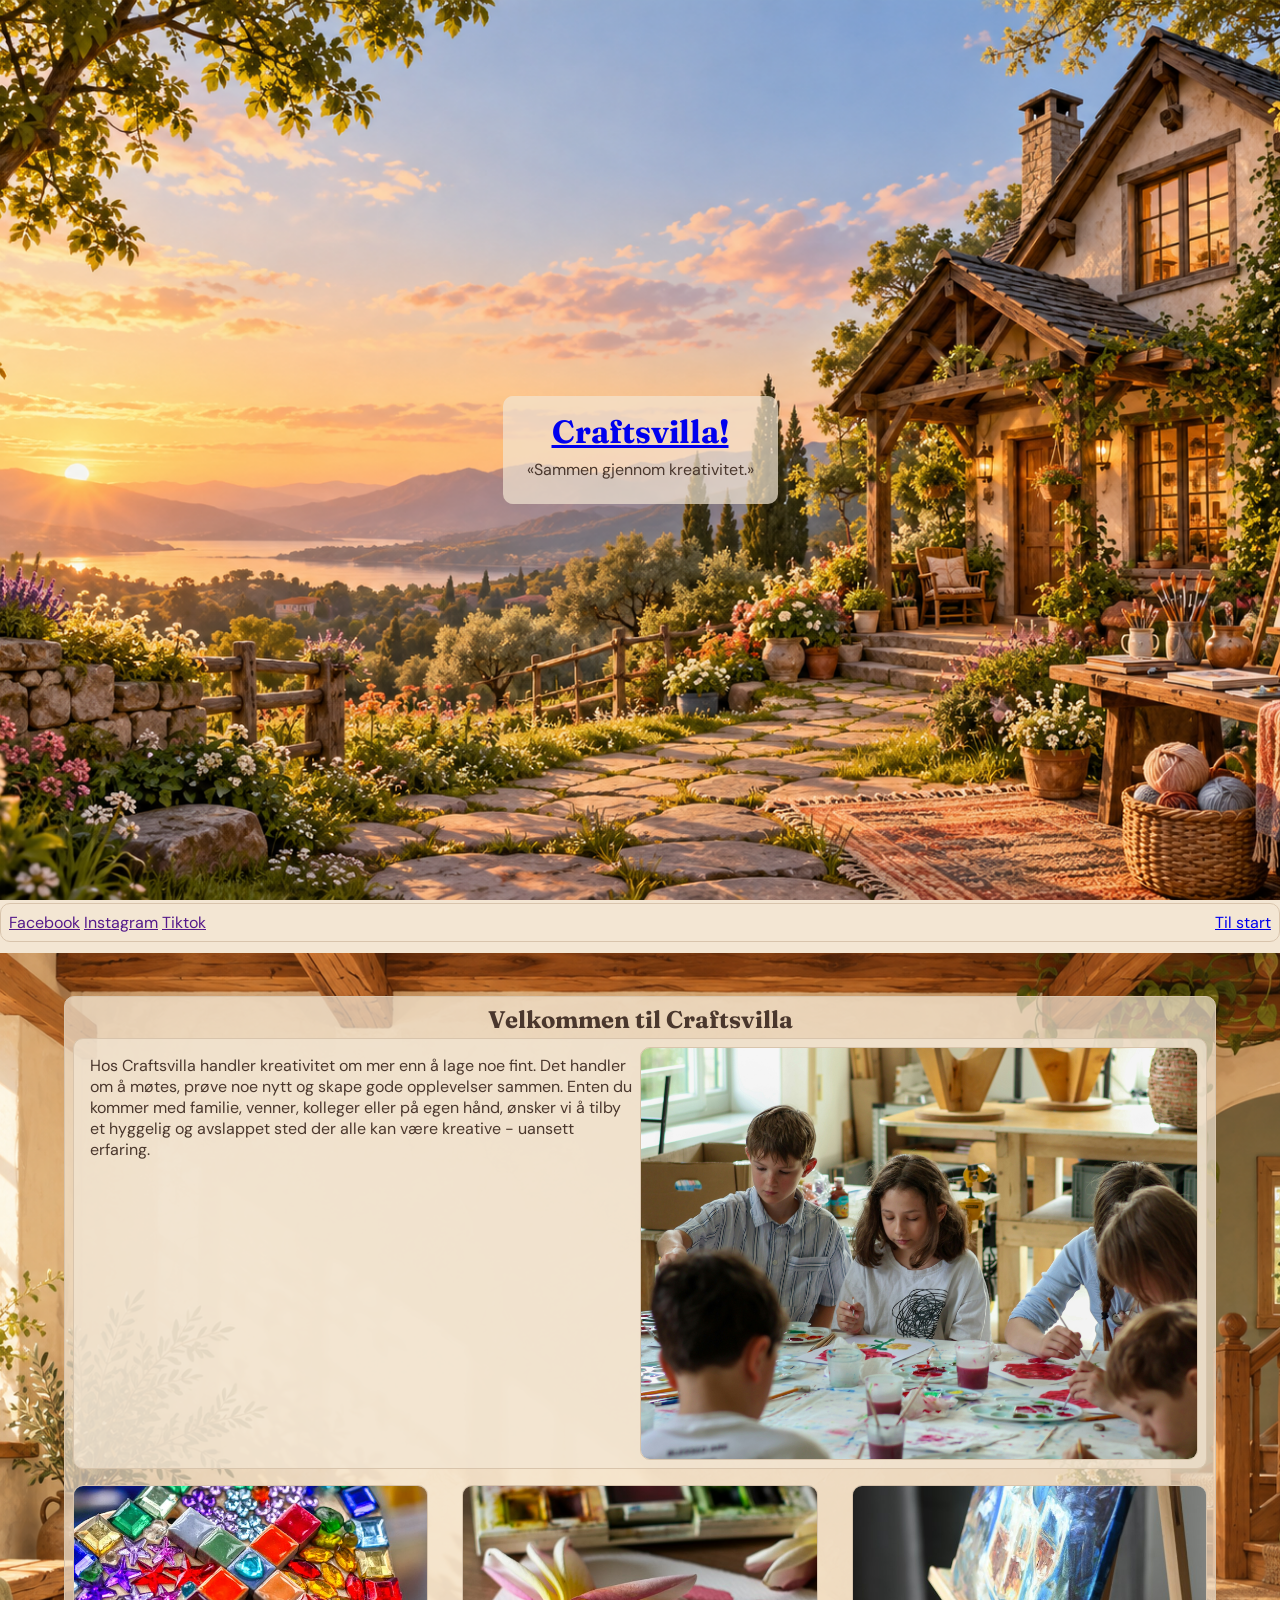
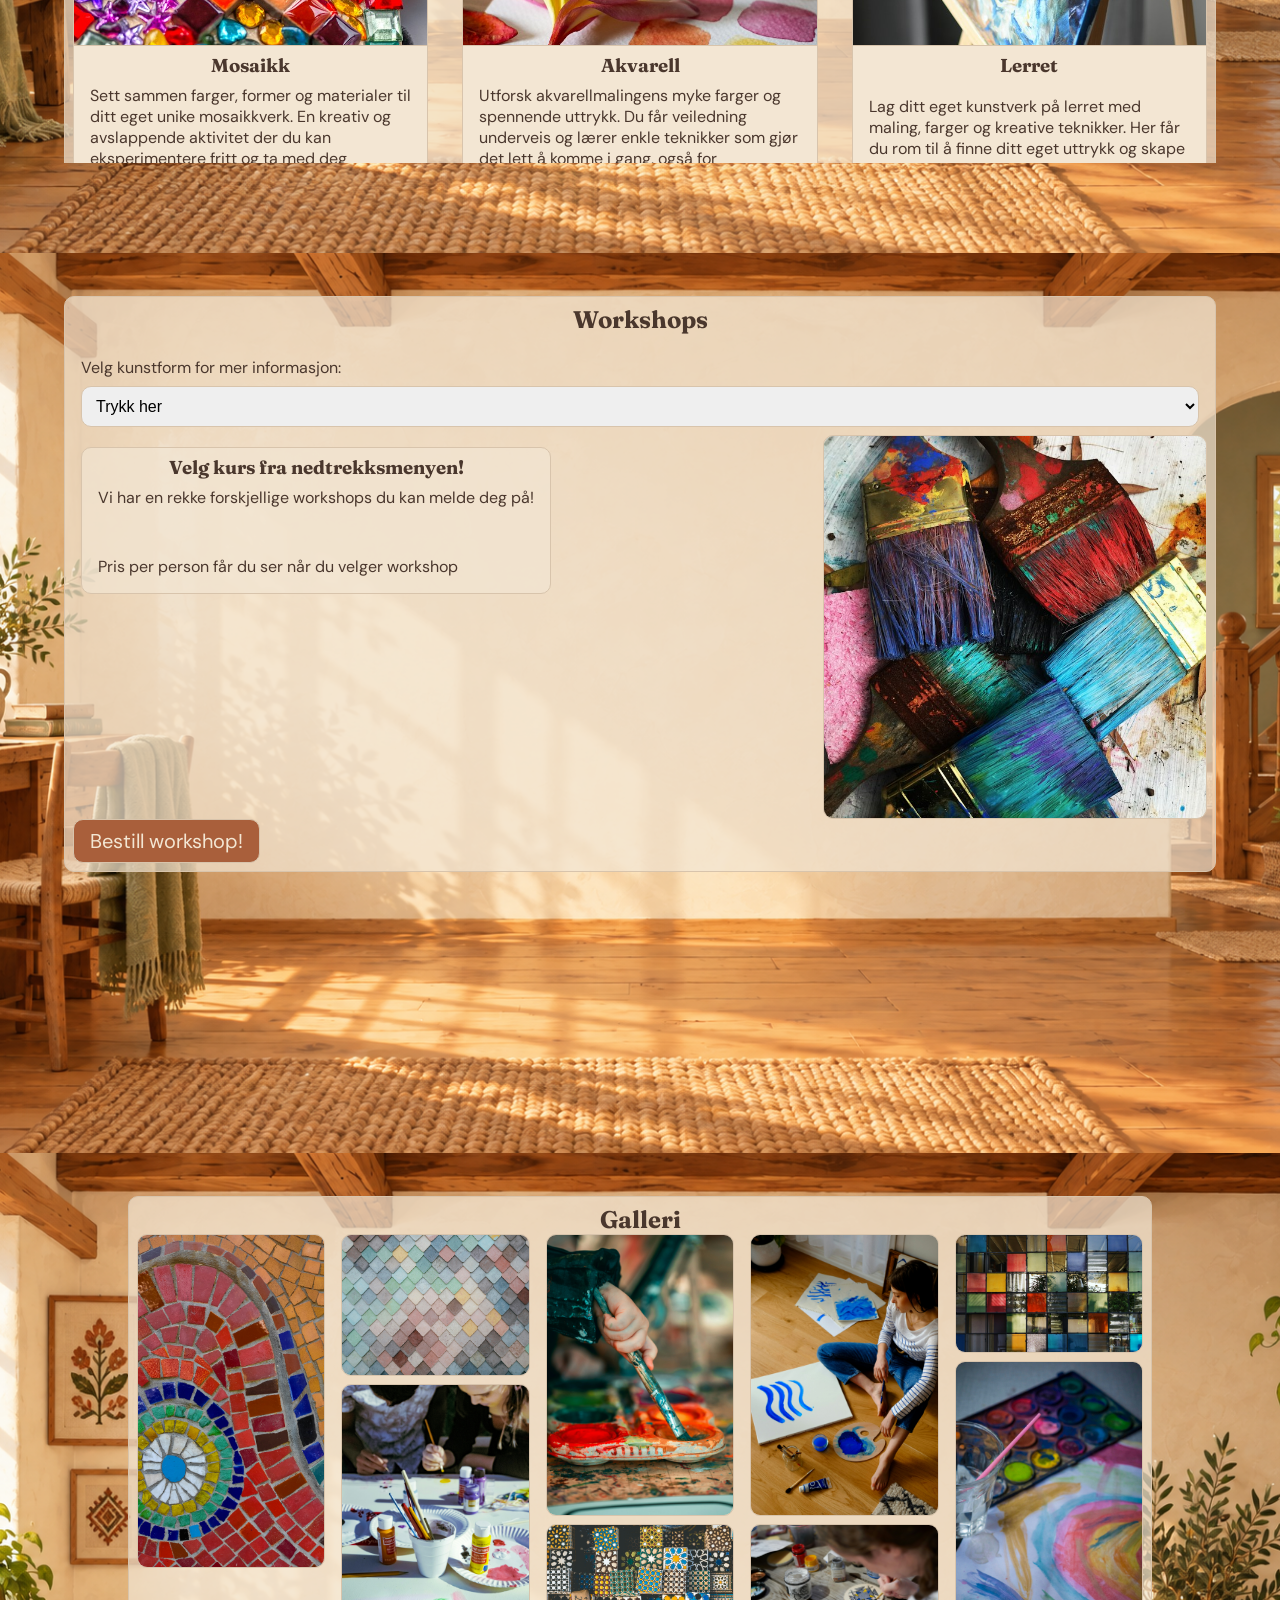
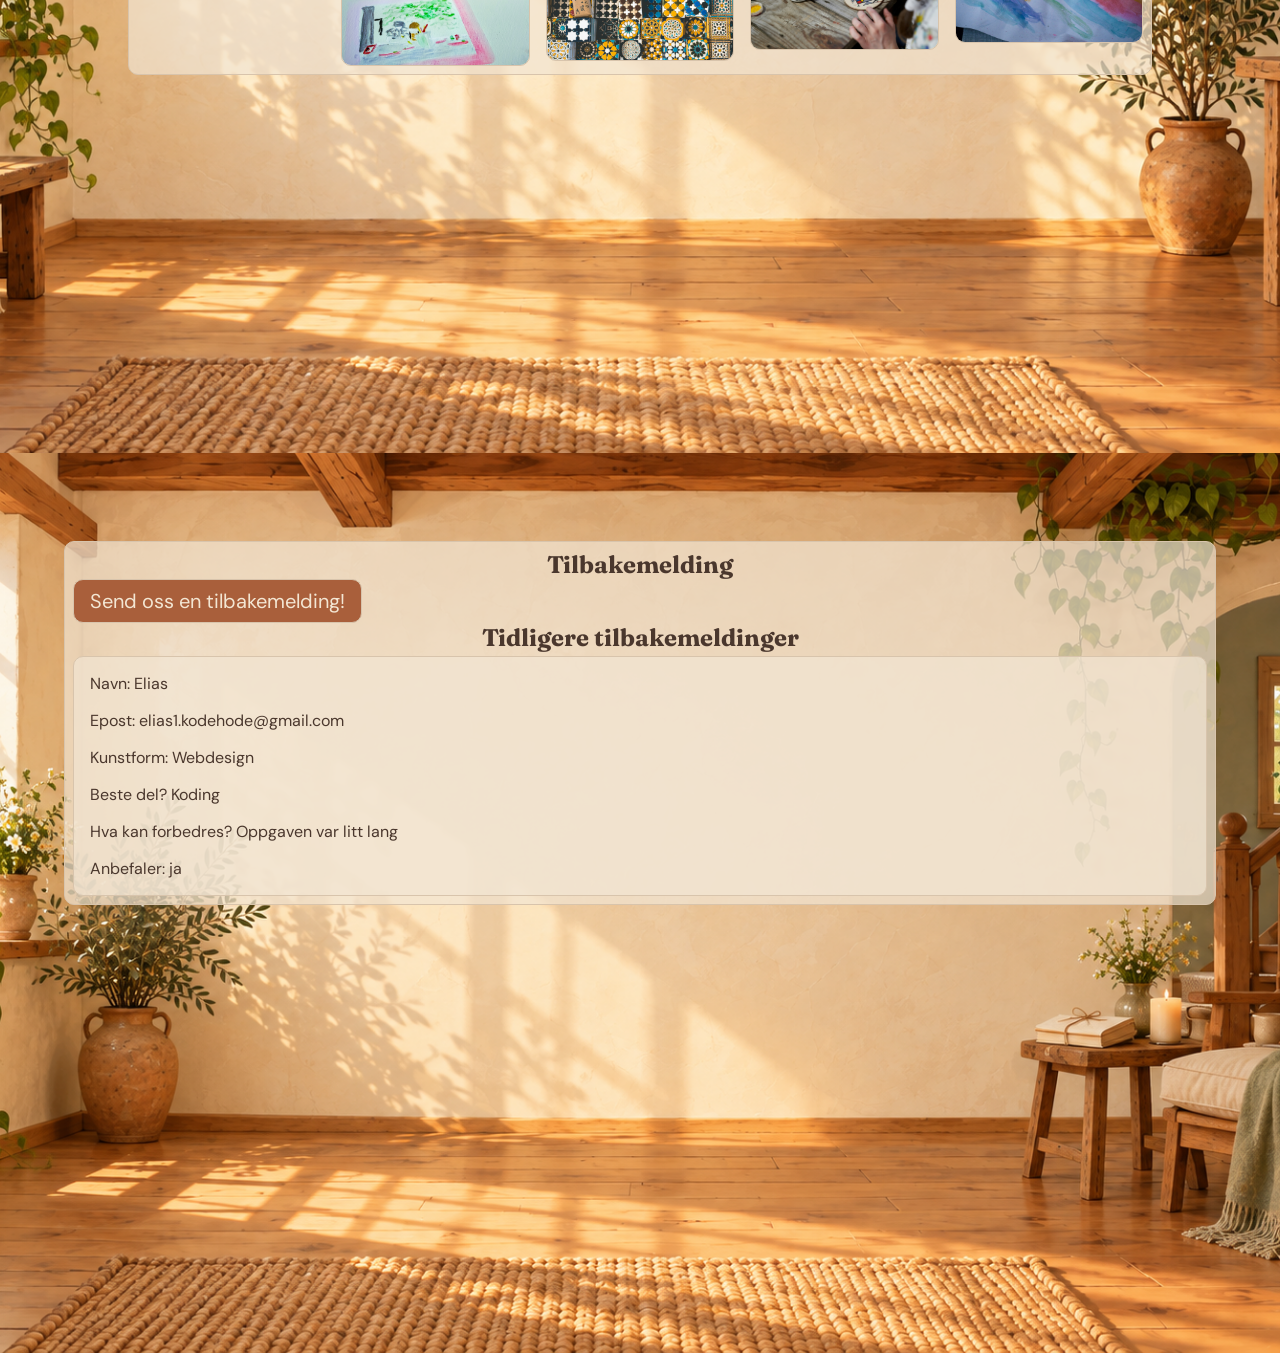
==== index.html @ f9c2df75 "first commit" ====
<!DOCTYPE html>
<html lang="en">

<head>
    <meta charset="UTF-8">
    <meta name="viewport" content="width=device-width, initial-scale=1.0">
    <title>Craftsvilla</title>
    <link rel="stylesheet" href="style.css">

</head>

<body>
    <div class="hero">
        <div class="herotext">
            <h1><a href="#info">Craftsvilla!</a></h1>
            <p>«Sammen gjennom kreativitet.»</p>

        </div>
    </div>
    <div class="house">
        <footer>
            <section class="footer">
                <div>
                    <a href="">Facebook</a>
                    <a href="">Instagram</a>
                    <a href="">Tiktok</a>
                </div>
                <a href="#">Til start</a>
            </section>
        </footer>
        <div class="floorcontainer">
            <div class="floor info" id="info">
                <div class="room ">
                    <section>
                        <h2>Velkommen til Craftsvilla</h2>
                        <section>
                            <div class="row">

                                <p>Hos Craftsvilla handler kreativitet om mer enn å lage noe fint. Det handler om å
                                    møtes,
                                    prøve
                                    noe nytt og skape gode opplevelser sammen. Enten du kommer med familie, venner,
                                    kolleger
                                    eller på egen hånd, ønsker vi å tilby et hyggelig og avslappet sted der alle kan
                                    være
                                    kreative - uansett erfaring.</p>
                                <img src="img/crafting.jpg" alt="unger som maler">
                            </div>
                        </section>
                        <div class="container">
                            <div class="card">
                                <div class="card-image"><img src="img/mosaic.jpg" alt="Mosaikk kunst"></div>
                                <div class="card-text">
                                    <h3>Mosaikk</h3>
                                    <p>Sett sammen farger, former og materialer til ditt eget unike mosaikkverk. En
                                        kreativ og avslappende aktivitet der du kan eksperimentere fritt og ta med deg
                                        resultatet hjem.
                                    </p>
                                    <button onclick="goToBooking('mosaikk')">Mer informasjon</button>
                                </div>

                            </div>
                            <div class="card">
                                <div class="card-image"><img src="img/watercolor.jpg" alt="Mosaikk kunst"></div>
                                <div class="card-text">
                                    <h3>Akvarell</h3>
                                    <p>Utforsk akvarellmalingens myke farger og spennende uttrykk. Du får veiledning
                                        underveis og lærer enkle teknikker som gjør det lett å komme i gang, også for
                                        nybegynnere.</p>
                                    <button onclick="goToBooking('akvarell')">Mer informasjon</button>
                                </div>

                            </div>
                            <div class="card">
                                <div class="card-image"><img src="img/canvas.jpg" alt="Mosaikk kunst"></div>
                                <div class="card-text">
                                    <h3>Lerret</h3>
                                    <p>Lag ditt eget kunstverk på lerret med maling, farger og kreative teknikker. Her
                                        får du rom til å finne ditt eget uttrykk og skape noe personlig i ditt eget
                                        tempo.</p>
                                    <button onclick="goToBooking('lerret')">Mer informasjon</button>
                                </div>

                            </div>
                        </div>
                    </section>
                </div>
            </div>
            <div class="floor booking" id="booking-floor">
                <div class="room ">
                    <section>
                        <h2>Workshops</h2>
                        <div>
                            <form action="">
                                <label for="course">Velg kunstform for mer informasjon: </label>
                                <select name="course" id="course">
                                    <option value="" disabled selected>Trykk her</option>
                                    <option value="mosaikk">Mosaikk</option>
                                    <option value="akvarell">Akvarell</option>
                                    <option value="lerret">Lerret</option>
                                </select>
                            </form>
                        </div>
                        <div class="kurs-info">
                            <div class="left-info">
                                <section>

                                    <h3 id="course-heading">Velg kurs fra nedtrekksmenyen!</h3>
                                    <p id="course-info">Vi har en rekke forskjellige workshops du kan melde deg på!</p>
                                    <p id="course-info2"></p>
                                    <p id="course-info3"></p>
                                    <p id="course-price">Pris per person får du ser når du velger workshop </p>
                                </section>
                            </div>
                            <div class="right-info">
                                <img src="img/art.jpg" alt="Malerkoster i forskjellige farger" id="course-image">
                            </div>
                        </div>
                        <dialog id="booking-dialog">
                            <h2>Bestillingskjema</h2>
                            <form action="" id="bestilling-form">
                                <label for="name">Navn: </label>
                                <input type="text" name="name" id="name" placeholder="Navn Navnesen" required>
                                <label for="email">Epost:</label>
                                <input type="email" name="email" id="email" placeholder="navn@navnesen.no" required>
                                <label for="telefon">Telefon: </label>
                                <input type="tel" name="telefon" id="telefon" required>
                                <label for="courseBooking">Velg kunstform: </label>
                                <select name="courseBooking" id="courseBooking">
                                    <option value="" disabled selected>Trykk her</option>
                                    <option value="mosaikk">Mosaikk</option>
                                    <option value="akvarell">Akvarell</option>
                                    <option value="lerret">Lerret</option>
                                </select>
                                <!-- DATO -->
                                <label for="dato">Velg dato og klokkeslett</label>
                                <input type="datetime-local" name="dato" id="dato">
                                <!-- Antall deltakere -->
                                <label for="antall">Antall deltakere:</label>
                                <input type="number" name="antall" id="antall" value="1" min="1">
                                <!-- Spesielle ønsker (valgfritt) -->
                                <label for="wishes">Spesielle ønsker: </label>
                                <textarea name="wishes" id="wishes"></textarea>
                                <button type="submit" id="bestill">Bestill</button>
                            </form>


                            <button id="close-dialog">Avbryt</button>
                        </dialog>
                        <button id="open-dialog">Bestill workshop!</button>
                        <dialog id="takk-bestilling">
                            <h2>Takk for din bestilling!</h2>
                            <div id="kvittering"></div>
                            <button id="lukk-bestilling">Lukk</button>
                        </dialog>
                    </section>
                </div>
            </div>
            <div class="floor gallery">
                <div class="room galleri-rom">
                    <section>
                        <h2>Galleri</h2>
                        <div class="galleri-container">
                            <img src="img/gallery/1.jpg" alt="mosaik på bakken" class="gallery-image">
                            <img src="img/gallery/2.jpg" alt="symmetrisk mosaikk" class="gallery-image">
                            <img src="img/gallery/3.jpg" alt="to personer som maler med vannfarger"
                                class="gallery-image">
                            <img src="img/gallery/4.jpg" alt="handen til et barn som maler med vannfarger"
                                class="gallery-image">
                            <img src="img/gallery/5.jpg" alt="mange forskjellige eksempler på mosaikk ruter"
                                class="gallery-image">
                            <img src="img/gallery/6.jpg" alt="kvinne som maler på lerret" class="gallery-image">
                            <img src="img/gallery/7.jpg" alt="person som maler på treverk" class="gallery-image">
                            <img src="img/gallery/8.jpg" alt="mosaikk glassruter" class="gallery-image">
                            <img src="img/gallery/9.jpg" alt="vannfarger og et maleri" class="gallery-image">
                        </div>
                    </section>
                    <dialog id="lightbox">
                        <img src="" alt="" id="lightbox-image">
                        <p id="lightbox-text"></p>
                        <button id="lightbox-close">Lukk</button>
                    </dialog>
                </div>
            </div>
            <div class="floor feedback">
                <div class="room">
                    <section>
                        <h2>Tilbakemelding</h2>
                        <button id="open-tilbakemeldings-dialog">Send oss en
                            tilbakemelding!</button>
                        <div class="meldingscontainer">
                            <div id="melding">
                                <h2>Tidligere tilbakemeldinger</h2>
                                <section>
                                    <p>Navn: Elias</p>
                                    <p>Epost: elias1.kodehode@gmail.com</p>
                                    <p>Kunstform: Webdesign</p>
                                    <p>Beste del? Koding</p>
                                    <p>Hva kan forbedres? Oppgaven var litt lang</p>
                                    <p>Anbefaler: ja</p>
                                </section>
                            </div>
                        </div>

                        <dialog id="tilbakemelding-dialog">
                            <form action="" id="tilbakemelding-form">
                                <!-- navn -->
                                <label for="name">Navn: </label>
                                <input type="text" name="name" id="name" placeholder="Navn Navnesen" required>
                                <!-- email -->
                                <label for="epost">Epost:</label>
                                <input type="email" name="email" id="email" placeholder="navn@navnesen.no" required>
                                <!-- kunstform nedtrekk -->
                                <label for="courseBooking">Velg kunstform: </label>
                                <select name="courseBooking" id="courseBooking">
                                    <option value="" disabled selected>Trykk her</option>
                                    <option value="mosaikk">Mosaikk</option>
                                    <option value="akvarell">Akvarell</option>
                                    <option value="lerret">Lerret</option>
                                </select>
                                <!-- tekstområde: Favorittdel -->
                                <label for="favorittdel">Hva likte du best?</label>
                                <textarea name="favorittdel" id="favorittdel"></textarea>
                                <!-- Forbedringsområde -->
                                <label for="forbedring">Hvordan kan vi forbedre oss?</label>
                                <textarea name="forbedring" id="forbedring"></textarea>
                                <div>

                                    <label for="anbefaling">Vil du anbefale CRAFTSVILLA til andre?</label><br>
                                    <input type="radio" name="anbefaling" id="ja" value="Ja">
                                    <label for="ja">Ja</label><br>
                                    <input type="radio" name="anbefaling" id="nei" value="Nei">
                                    <label for="nei">Nei</label><br>
                                    <input type="radio" name="anbefaling" id="kanskje" value="Kanskje">
                                    <label for="kanskje">Kanskje</label>

                                </div><!-- RADIO JA NEI KANSKJE -->
                                <div>
                                    <input type="checkbox" name="tillatelse" id="tillatelse"><label
                                        for="tillatelse">"Jeg
                                        gir CRAFTSVILLA tillatelse til å dele tilbakemeldingene mine på nettstedet deres
                                        eller sosiale medier."</label>
                                </div>
                                <label for="bilde-opplasting">Last opp bildefil</label>
                                <input type="file" name="bilde-opplasting" id="bilde-opplasting">
                                <button id="send-tilbakemelding">Send inn</button>
                            </form>
                            <button id="close-tilbakemelding-dialog">Avbryt</button>
                        </dialog>
                    </section>

                </div>
            </div>
        </div>
    </div>
</body>
<script src="script.js"></script>

</html>
---- style.css ----
@import url("https://fonts.googleapis.com/css2?family=DM+Sans:ital,opsz,wght@0,9..40,100..1000;1,9..40,100..1000&family=Fraunces:ital,opsz,wght@0,9..144,100..900;1,9..144,100..900&display=swap");
:root {
  --background-color: #f3e6d3;
  --primary-color: #4a372d;
  --secondary-color: #746258;
  --tertiary-color: #a95f3b;
  --alt-color: #87482f;
  --accents-color: #6f8792;
  --border-color: #d8c4ac;
  --background-opaque: rgba(243, 230, 211, 0.7);

  /* spacing */
  --space-small: 0.5rem;
  --space-medium: 1rem;
  --space-large: 2rem;
  --space-xl: 2.5rem;
  --space-section: 3.75rem;

  /* font sizes */
  --text-small: 0.875rem;
  --text-base: 1rem;
  --text-medium: 1.25rem;
  --text-large: 1.875rem;
  --text-xl: 2.5rem;

  /* other */
  --radius: 0.625rem;
}

* {
  padding: 0;
  margin: 0;
  box-sizing: border-box;
}
/* div {
  border: 1px solid black;
} */
body {
  height: 100vh;
  width: 100vw;
  background-color: var(--background-color);
  color: var(--primary-color);
  font-family: "DM Sans", sans-serif;
  font-size: var(--text-base);
}
html {
  scroll-snap-type: y mandatory;
  scroll-behavior: smooth;
}
h1,
h2,
h3,
h4 {
  text-align: center;
  font-family: "Fraunces", serif;
}
p {
  padding: var(--space-small);
}
button {
  color: var(--background-color);
  font-size: var(--text-medium);
  background-color: var(--tertiary-color);
  font-family: "DM Sans", sans-serif;
  padding: var(--space-small) var(--space-medium);
  border-radius: var(--radius);
  border: 1px solid var(--border-color);
  cursor: pointer;
  transition:
    transform 0.2s ease,
    box-shadow 0.2s ease;
}
button:hover {
  background-color: var(--alt-color);
  transform: translateY(-2px);
  box-shadow: 0 3px 3px rgba(0, 0, 0, 0.15);
}
.house {
  width: 100%;
  margin: auto;
}
.floor {
  height: 100dvh;
  scroll-snap-align: start;
}
.room {
  height: 90%;
  width: 90%;
  margin: auto;
  padding-top: var(--space-xl);
  overflow: hidden;
}
.info {
  background-image: url(img/info.png);
  background-position: center;
  background-size: cover;
}
.booking {
  background-image: url(img/booking.png);
  background-position: center;
  background-size: cover;
}
.gallery {
  background-image: url(img/gallery.png);
  background-position: center;
  background-size: cover;
}
.galleri-container {
  columns: 180px;
  column-gap: 1rem;
}
.galleri-rom {
  width: 80%;
  margin: auto;
}
.galleri-container img {
  width: 100%;
  display: block;
  margin-bottom: var(--space-small);
  break-inside: avoid;
  border: 1px solid var(--border-color);
  border-radius: var(--radius);
  transition:
    transform 0.2s ease,
    box-shadow 0.2s ease;
}
.galleri-container img:hover {
  background-color: var(--alt-color);
  transform: translateY(-2px);
  box-shadow: 0 3px 3px rgba(0, 0, 0, 0.15);
}
.feedback {
  display: flex;
  flex-direction: column;
  background-image: url(img/feedback.png);
  background-position: center;
  background-size: cover;
}
.hero {
  background-image: url(img/background.png);
  background-position: center;
  background-size: cover;
  height: 100dvh;
  scroll-snap-align: start;
  position: relative;
  display: flex;
  justify-content: center;
  align-items: center;
}
.herotext {
  background-color: var(--background-opaque);
  border-radius: var(--radius);
  padding: var(--space-medium);
}
section {
  margin-top: 0.2rem;
  background-color: var(--background-opaque);
  border-radius: var(--radius);
  padding: var(--space-small);
  border: var(--border-color) 1px solid;
}
.row {
  display: flex;
}
.row img {
  width: 50%;
  border-radius: var(--radius);
  border: 1px solid var(--border-color);
  object-fit: cover;
}
/* Product card */
.container {
  display: flex;
  margin-top: var(--space-medium);
  gap: 3%;
}
.card {
  width: calc((100% / 3));
  display: flex;
  flex-direction: column;
  background-color: var(--background-color);
  overflow: hidden;
  border-radius: var(--radius);
  border: 1px solid var(--border-color);
}
.card-image {
  width: 100%;
  min-height: 8rem;
  max-height: 10rem;
  border-bottom: 1px solid var(--border-color);
}
.card-image img {
  width: 100%;
  height: 100%;
  object-fit: cover;
  object-position: center;
}
.card-text {
  display: flex;
  justify-content: space-between;
  align-content: space-between;
  flex-direction: column;
  flex-grow: 1;
  padding: var(--space-small);
}
footer {
  height: 50px;
  position: sticky;
  top: calc(100dvh - 40px);
}
.footer {
  display: flex;
  justify-content: space-between;
}
.left-info {
  padding: var(--space-small);
}
.right-info {
  display: flex;
  flex-direction: column;
}
.right-info img {
  width: 30vw;
  max-height: 50vh;
  object-fit: cover;
  border: 1px solid var(--border-color);
  border-radius: var(--radius);
}
.kurs-info {
  display: flex;
  justify-content: space-between;
}

form {
  display: flex;
  flex-direction: column;
  font-family: "DM Sans", sans-serif;
  gap: var(--space-small);
  margin-top: 15px;
  padding: var(--space-small);
}
input,
textarea,
select {
  padding: 10px;
  border: 1px solid var(--border-color);
  border-radius: var(--radius);
  font-size: 16px;
}
textarea {
  resize: vertical;
}
dialog {
  margin: auto;
  border-radius: var(--radius);
  background-color: var(--background-color);
}
dialog::backdrop {
  background-color: rgba(0, 0, 0, 0.7);
}
.no-scroll {
  overflow: hidden;
}

#lightbox {
  border: none;
  background: transparent;
  padding: 0;
}

#lightbox::backdrop {
  background: rgba(0, 0, 0, 0.8);
}

#lightbox-image {
  max-width: 90vw;
  max-height: 75vh;
  display: block;
  border-radius: 10px;
  border: 1px solid var(--border-color);
}

#lightbox-text {
  margin: 0.5rem 0 0.5rem 0;
  text-align: center;
  background-color: var(--background-opaque);
  border-radius: var(--radius);
  padding: var(--space-small);
}

.meldingscontainer {
  overflow-y: auto;
  max-height: 80vh;
}
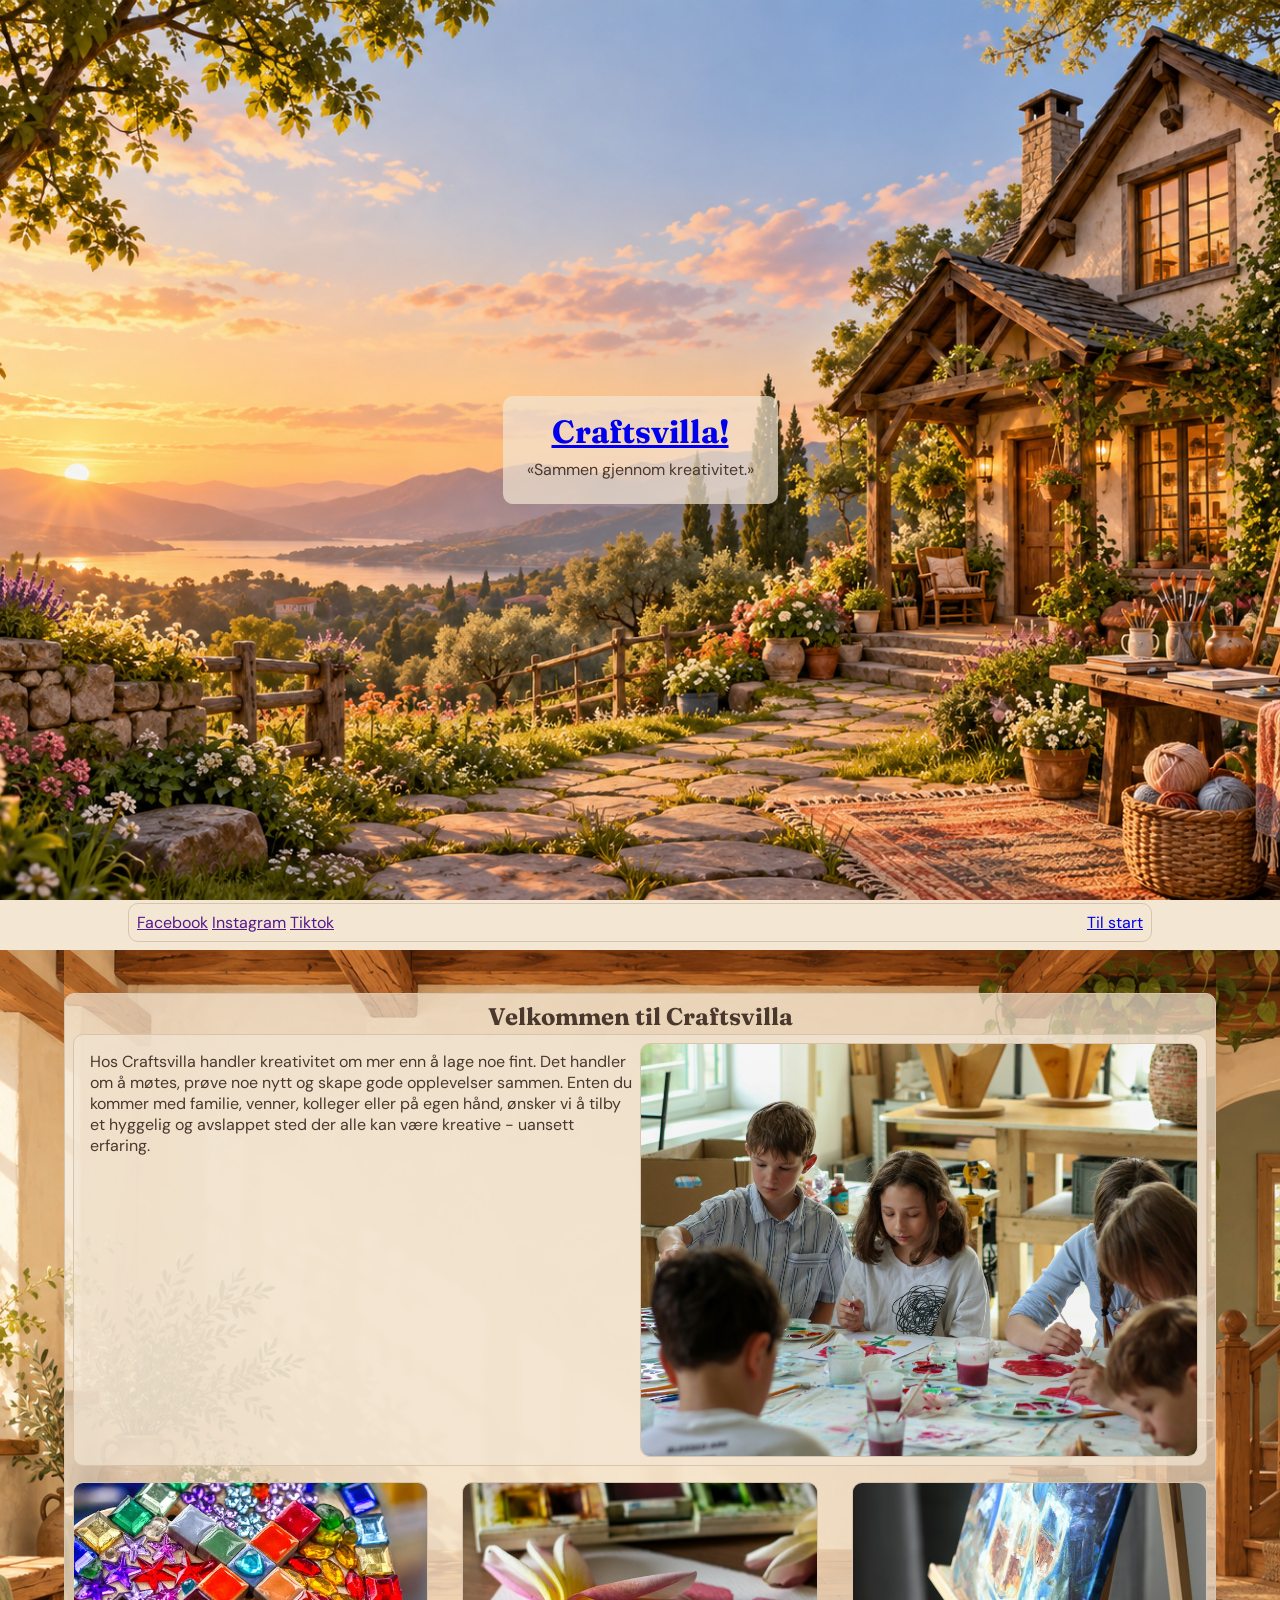
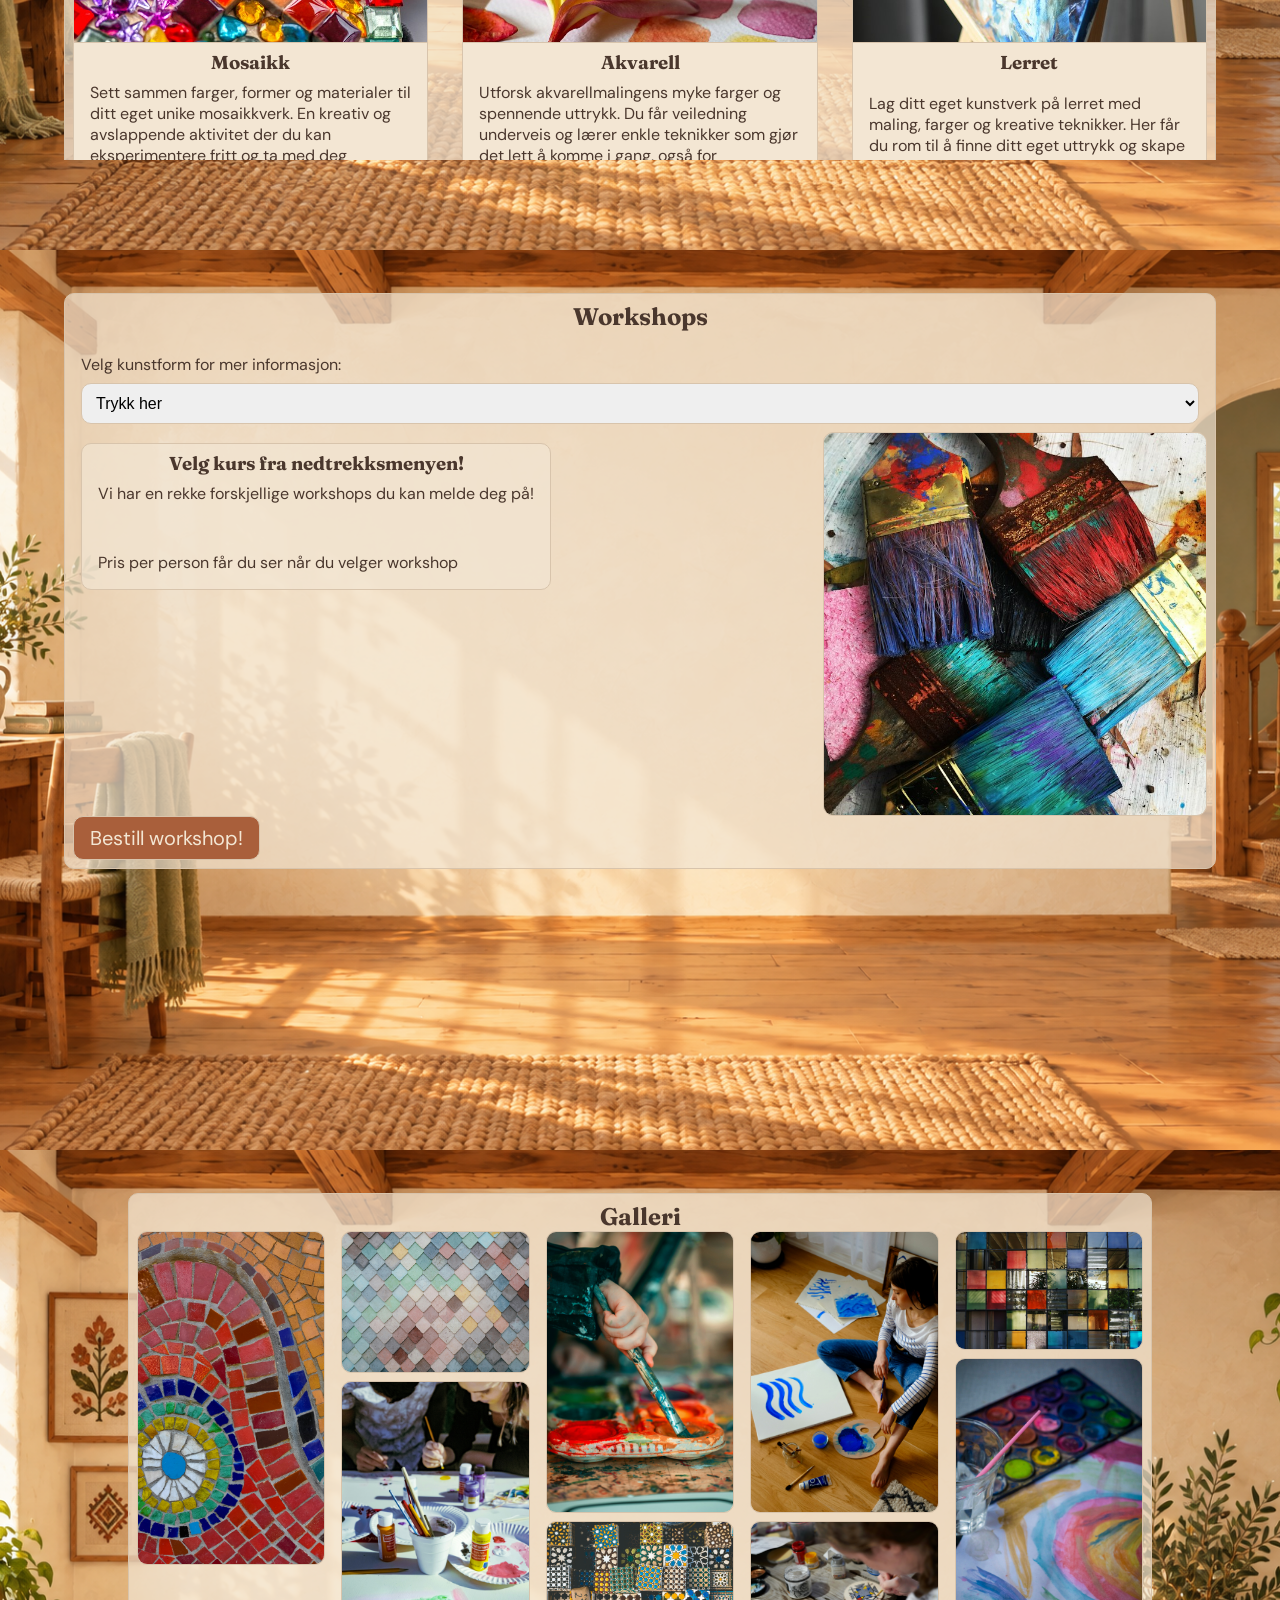
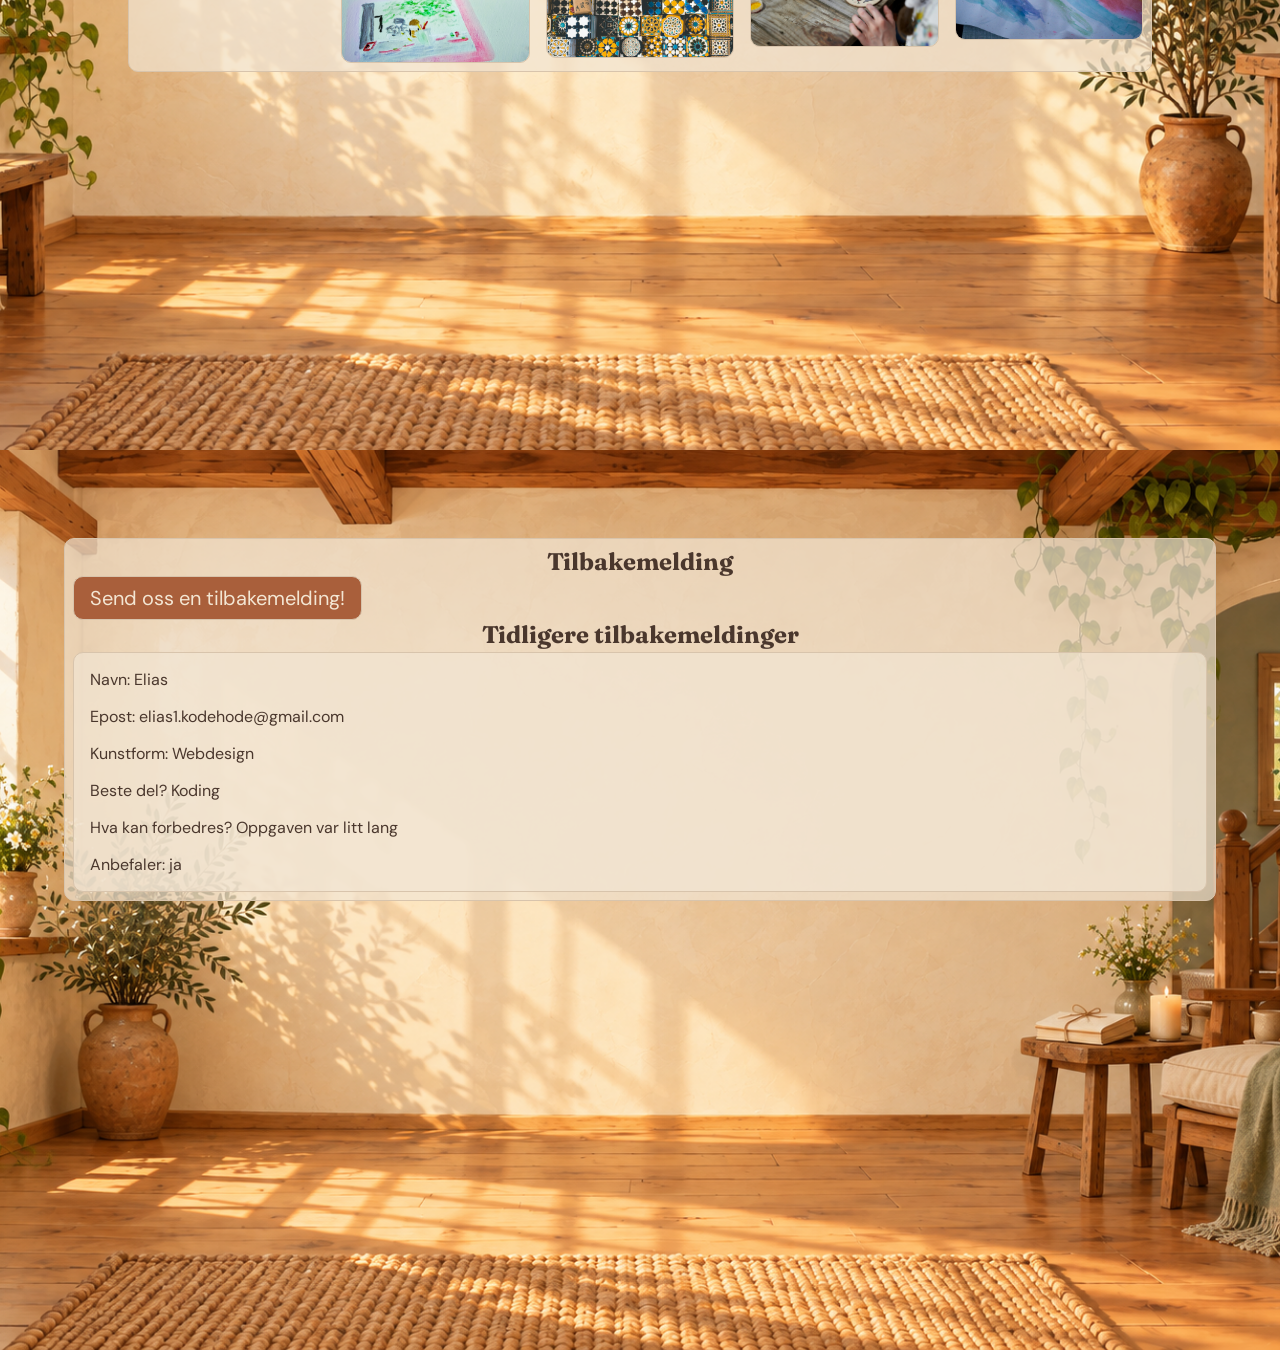
==== commit fca576ca: "small fix" ====
--- a/index.html
+++ b/index.html
@@ -30,7 +30,7 @@
         </footer>
         <div class="floorcontainer">
             <div class="floor info" id="info">
-                <div class="room ">
+                <div class="room info">
                     <section>
                         <h2>Velkommen til Craftsvilla</h2>
                         <section>
--- a/style.css
+++ b/style.css
@@ -78,6 +78,10 @@
 .house {
   width: 100%;
   margin: auto;
+  display: flex;
+  flex-direction: column;
+  justify-content: center;
+  align-items: center;
 }
 .floor {
   height: 100dvh;
@@ -88,13 +92,14 @@
   width: 90%;
   margin: auto;
   padding-top: var(--space-xl);
-  overflow: hidden;
+  overflow: scroll;
 }
 .info {
   background-image: url(img/info.png);
   background-position: center;
   background-size: cover;
 }
+
 .booking {
   background-image: url(img/booking.png);
   background-position: center;
@@ -204,9 +209,10 @@
   padding: var(--space-small);
 }
 footer {
+  width: 80%;
   height: 50px;
   position: sticky;
-  top: calc(100dvh - 40px);
+  top: calc(100dvh - 50px);
 }
 .footer {
   display: flex;
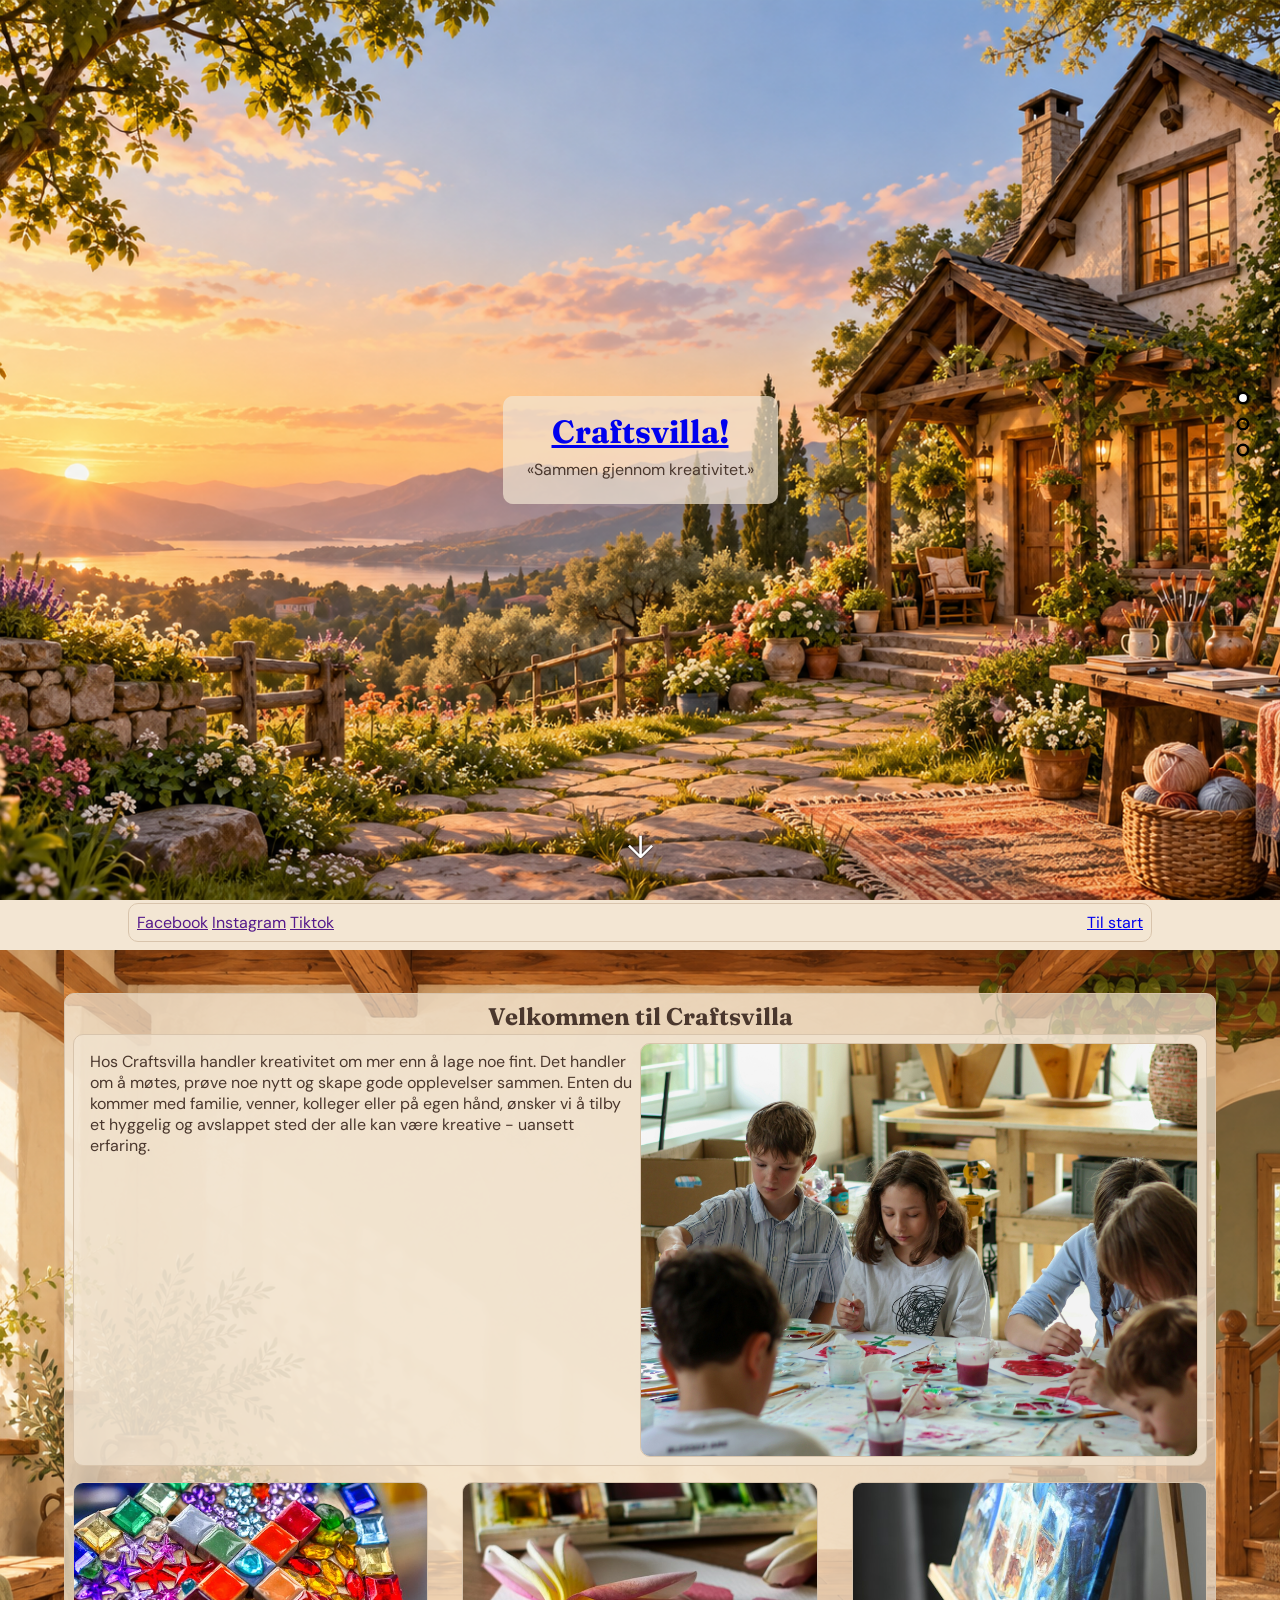
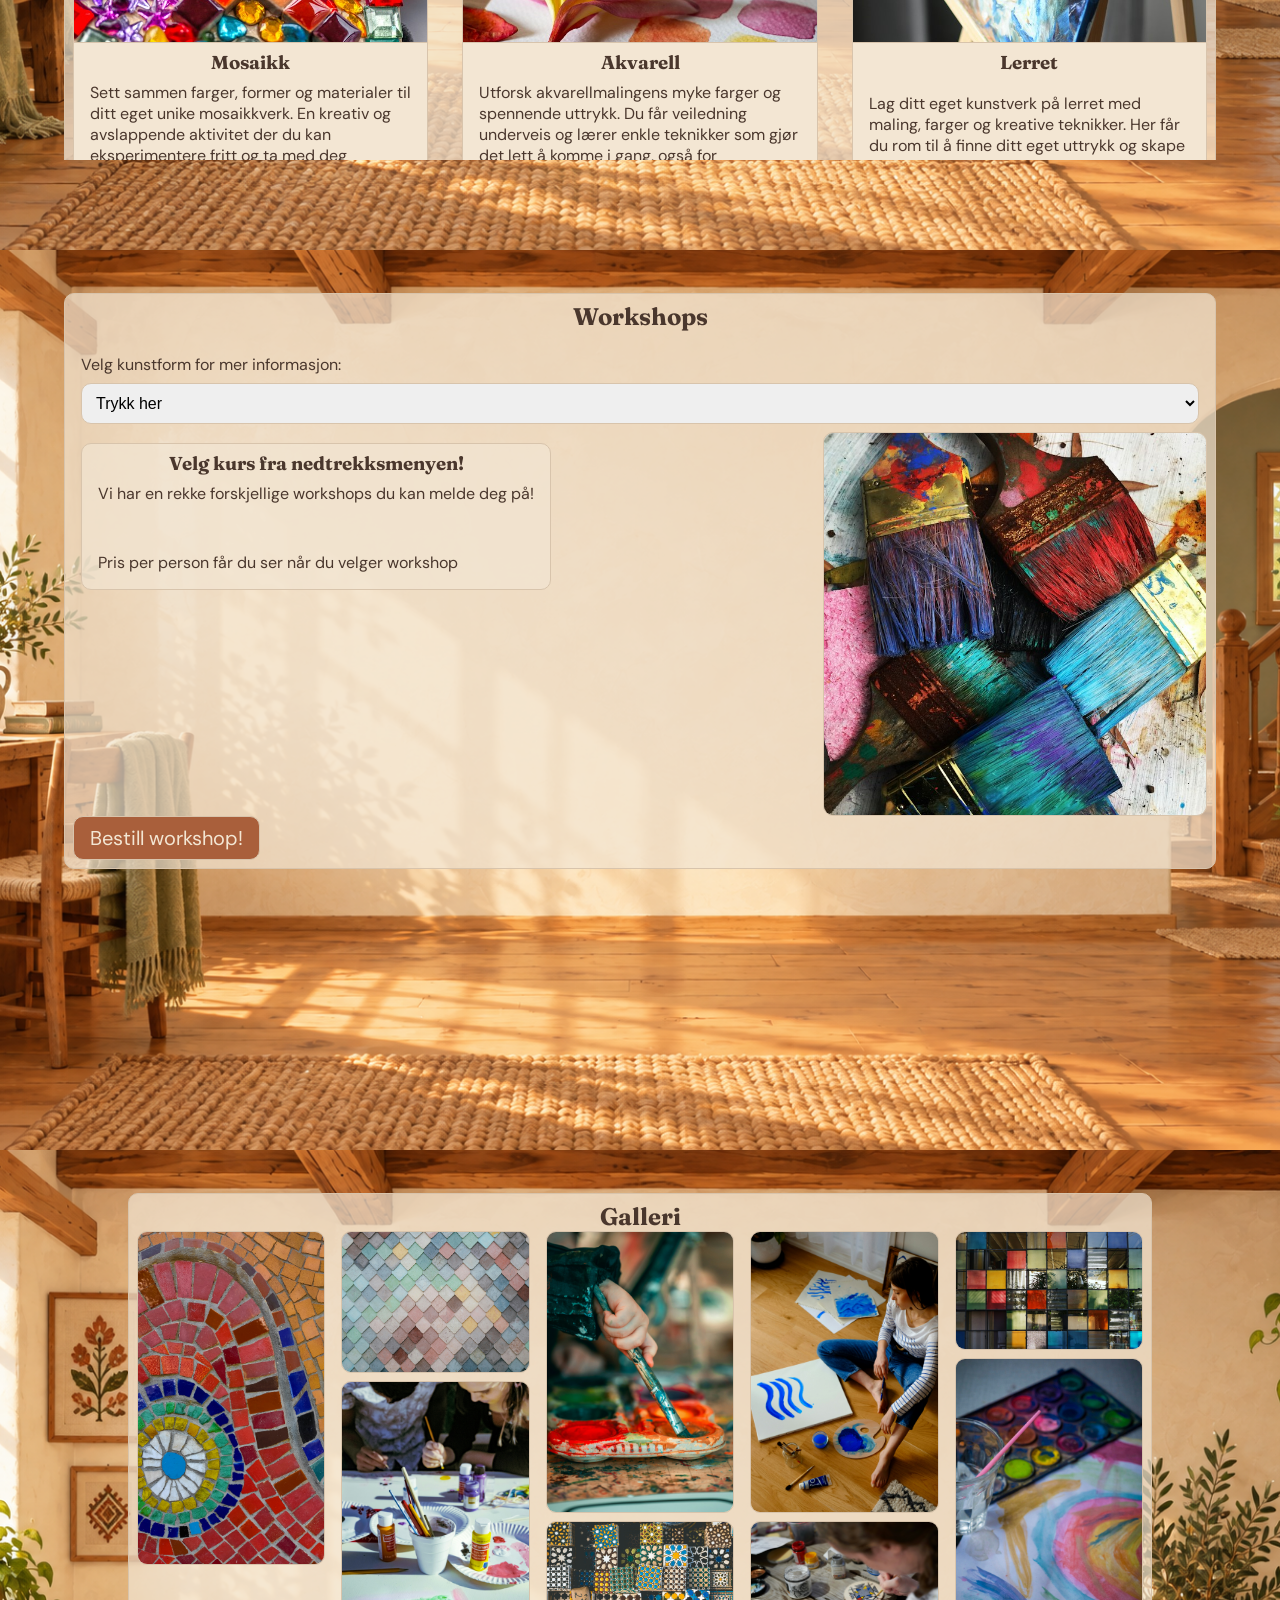
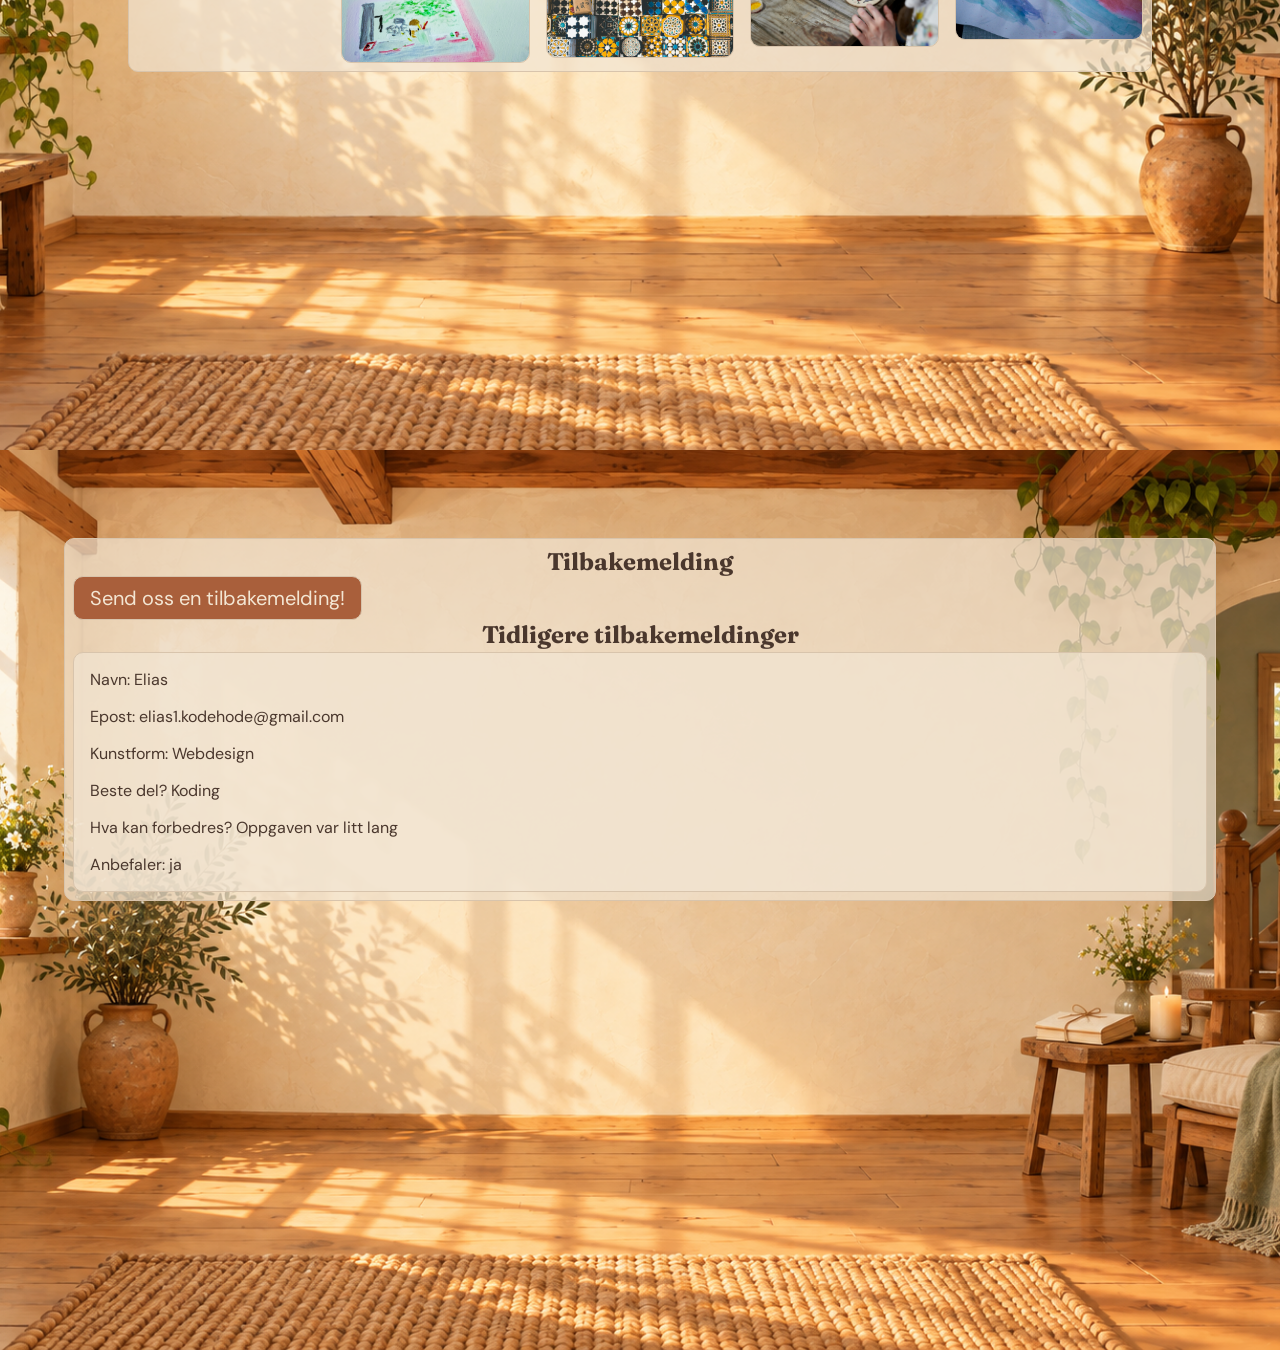
==== commit 4b0ef633: "added nav + fixed footer and arrow for hero" ====
--- a/index.html
+++ b/index.html
@@ -10,12 +10,22 @@
 </head>
 
 <body>
-    <div class="hero">
+    <nav class="side-nav">
+        <a href="#start" class="nav-dot" aria-label="start"></a>
+        <a href="#info" class="nav-dot" aria-label="start"></a>
+        <a href="#booking" class="nav-dot" aria-label="start"></a>
+        <a href="#gallery" class="nav-dot" aria-label="start"></a>
+        <a href="#feedback" class="nav-dot" aria-label="start"></a>
+    </nav>
+    <div class="hero" id="start">
         <div class="herotext">
             <h1><a href="#info">Craftsvilla!</a></h1>
             <p>«Sammen gjennom kreativitet.»</p>
 
         </div>
+        <a href="#info" class="scroll-indicator" aria-label="Scroll til informasjon">
+            ↓
+        </a>
     </div>
     <div class="house">
         <footer>
@@ -86,7 +96,7 @@
                     </section>
                 </div>
             </div>
-            <div class="floor booking" id="booking-floor">
+            <div class="floor booking" id="booking">
                 <div class="room ">
                     <section>
                         <h2>Workshops</h2>
@@ -119,10 +129,11 @@
                         <dialog id="booking-dialog">
                             <h2>Bestillingskjema</h2>
                             <form action="" id="bestilling-form">
-                                <label for="name">Navn: </label>
-                                <input type="text" name="name" id="name" placeholder="Navn Navnesen" required>
-                                <label for="email">Epost:</label>
-                                <input type="email" name="email" id="email" placeholder="navn@navnesen.no" required>
+                                <label for="booking-name">Navn: </label>
+                                <input type="text" name="booking-name" id="name" placeholder="Navn Navnesen" required>
+                                <label for="booking-email">Epost:</label>
+                                <input type="email" name="booking-email" id="email" placeholder="navn@navnesen.no"
+                                    required>
                                 <label for="telefon">Telefon: </label>
                                 <input type="tel" name="telefon" id="telefon" required>
                                 <label for="courseBooking">Velg kunstform: </label>
@@ -156,7 +167,7 @@
                     </section>
                 </div>
             </div>
-            <div class="floor gallery">
+            <div class="floor gallery" id="gallery">
                 <div class="room galleri-rom">
                     <section>
                         <h2>Galleri</h2>
@@ -182,7 +193,7 @@
                     </dialog>
                 </div>
             </div>
-            <div class="floor feedback">
+            <div class="floor feedback" id="feedback">
                 <div class="room">
                     <section>
                         <h2>Tilbakemelding</h2>
@@ -205,11 +216,12 @@
                         <dialog id="tilbakemelding-dialog">
                             <form action="" id="tilbakemelding-form">
                                 <!-- navn -->
-                                <label for="name">Navn: </label>
-                                <input type="text" name="name" id="name" placeholder="Navn Navnesen" required>
+                                <label for="feedback-name">Navn: </label>
+                                <input type="text" name="feedback-name" id="name" placeholder="Navn Navnesen" required>
                                 <!-- email -->
-                                <label for="epost">Epost:</label>
-                                <input type="email" name="email" id="email" placeholder="navn@navnesen.no" required>
+                                <label for="feedback-email">Epost:</label>
+                                <input type="email" name="feedback-email" id="email" placeholder="navn@navnesen.no"
+                                    required>
                                 <!-- kunstform nedtrekk -->
                                 <label for="courseBooking">Velg kunstform: </label>
                                 <select name="courseBooking" id="courseBooking">
--- a/style.css
+++ b/style.css
@@ -298,3 +298,72 @@
   overflow-y: auto;
   max-height: 80vh;
 }
+
+.nav-dot {
+  display: block;
+
+  width: 10px;
+  height: 10px;
+
+  border: 2px solid white;
+  border-radius: 50%;
+  opacity: 0.5;
+}
+.side-nav {
+  position: fixed;
+  right: 2rem;
+  top: 50%;
+  transform: translateY(-50%);
+
+  display: flex;
+  flex-direction: column;
+  gap: 1rem;
+
+  z-index: 1000;
+}
+.nav-dot {
+  display: block;
+  width: 10px;
+  height: 10px;
+
+  border: 2px solid black;
+  border-radius: 50%;
+
+  opacity: 0.5;
+  transition: 0.2s;
+}
+
+.nav-dot:hover {
+  opacity: 1;
+  transform: scale(1.3);
+}
+
+.nav-dot.active {
+  background: white;
+  opacity: 1;
+  transform: scale(1.3);
+}
+
+.scroll-indicator {
+  position: absolute;
+  bottom: 2rem;
+  left: 50%;
+  text-shadow: 0 0 2px black;
+  transform: translateX(-50%);
+
+  font-size: 2rem;
+  color: white;
+  text-decoration: none;
+
+  animation: bounce 1.8s ease-in-out infinite;
+}
+@keyframes bounce {
+  0%,
+  100% {
+    transform: translate(-50%, 0);
+  }
+
+  50% {
+    transform: translate(-50%, 10px);
+  }
+}
